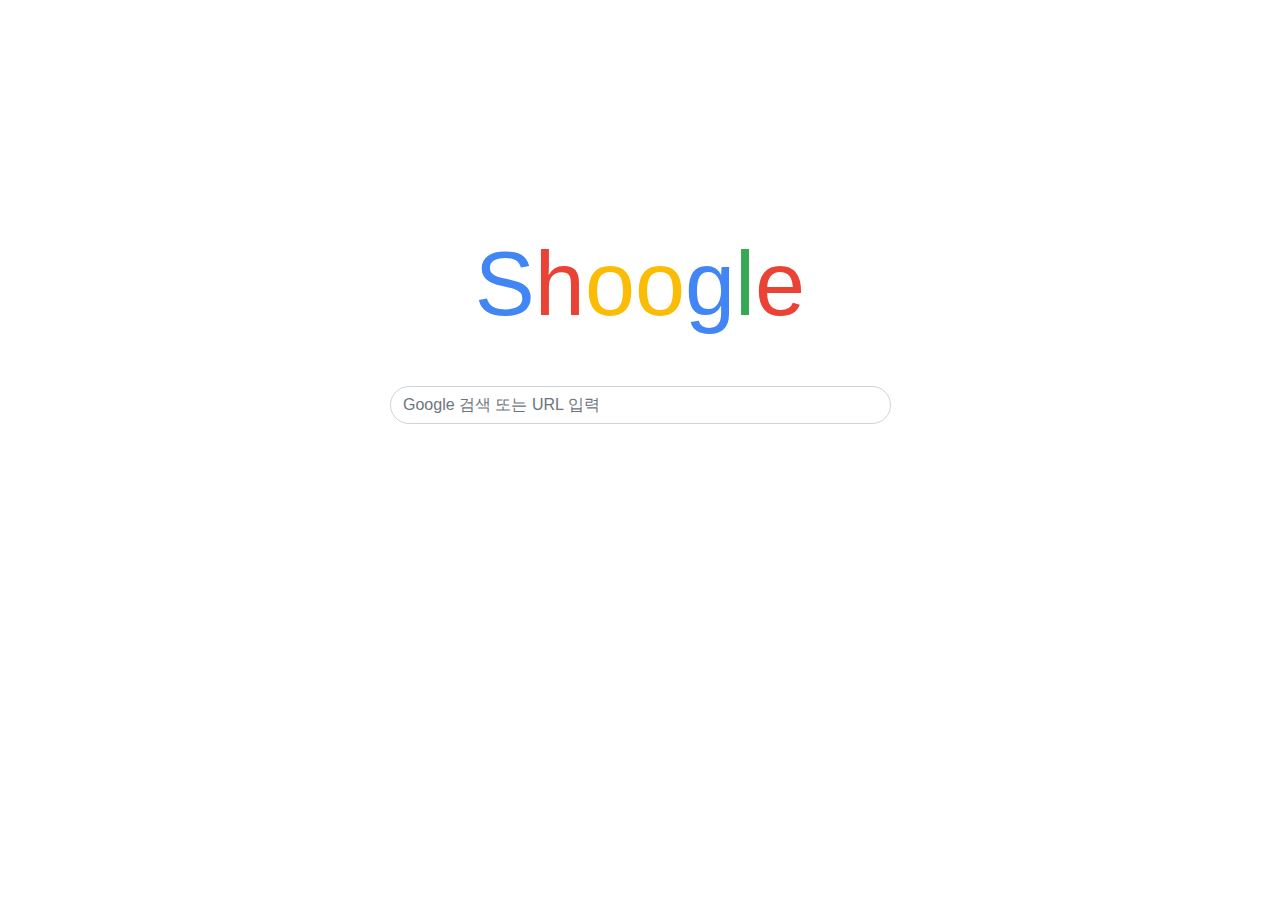
==== templates/index.html @ dadf5551 "Start to implement Front-end side" ====
<!DOCTYPE html>
<html>
<head>
  <link rel="stylesheet" href="https://stackpath.bootstrapcdn.com/bootstrap/4.5.2/css/bootstrap.min.css" integrity="sha384-JcKb8q3iqJ61gNV9KGb8thSsNjpSL0n8PARn9HuZOnIxN0hoP+VmmDGMN5t9UJ0Z" crossorigin="anonymous">
  <link rel="stylesheet" href="index.css">
  <title>Shoogle</title>
</head>
<body>
  <h1>
    <span>S</span><span>h</span><span>o</span><span>o</span><span>g</span><span>l</span><span>e</span>
  </h1>
  <form action="https://www.google.com/search" method="GET">
    <div class="mx-auto mt-5 search-bar input-group mb-3">
      <input name="q" type="text" class="form-control rounded-pill" placeholder="Google 검색 또는 URL 입력" aria-label="Recipient's username" aria-describedby="button-addon2">
      <div class="input-group-append">
      </div>
    </div>
  </form>
</body>
</html>
---- templates/index.css ----
h1 {
    text-align: center;
    margin-top: 230px;
    font-size: 90px;
}
h1 span:nth-child(1) {
    color:#4285f4;
}
h1 span:nth-child(2) {
    color:#ea4335;
}
h1 span:nth-child(3) {
    color:#fbbc05;
}
h1 span:nth-child(4) {
    color:#fbbc05;
}
h1 span:nth-child(5) {
    color:#4285f4;
}
h1 span:nth-child(6) {
    color:#34a853;
}
h1 span:nth-child(7) {
    color:#ea4335;
}
.search-bar {
    width: 500px;
}
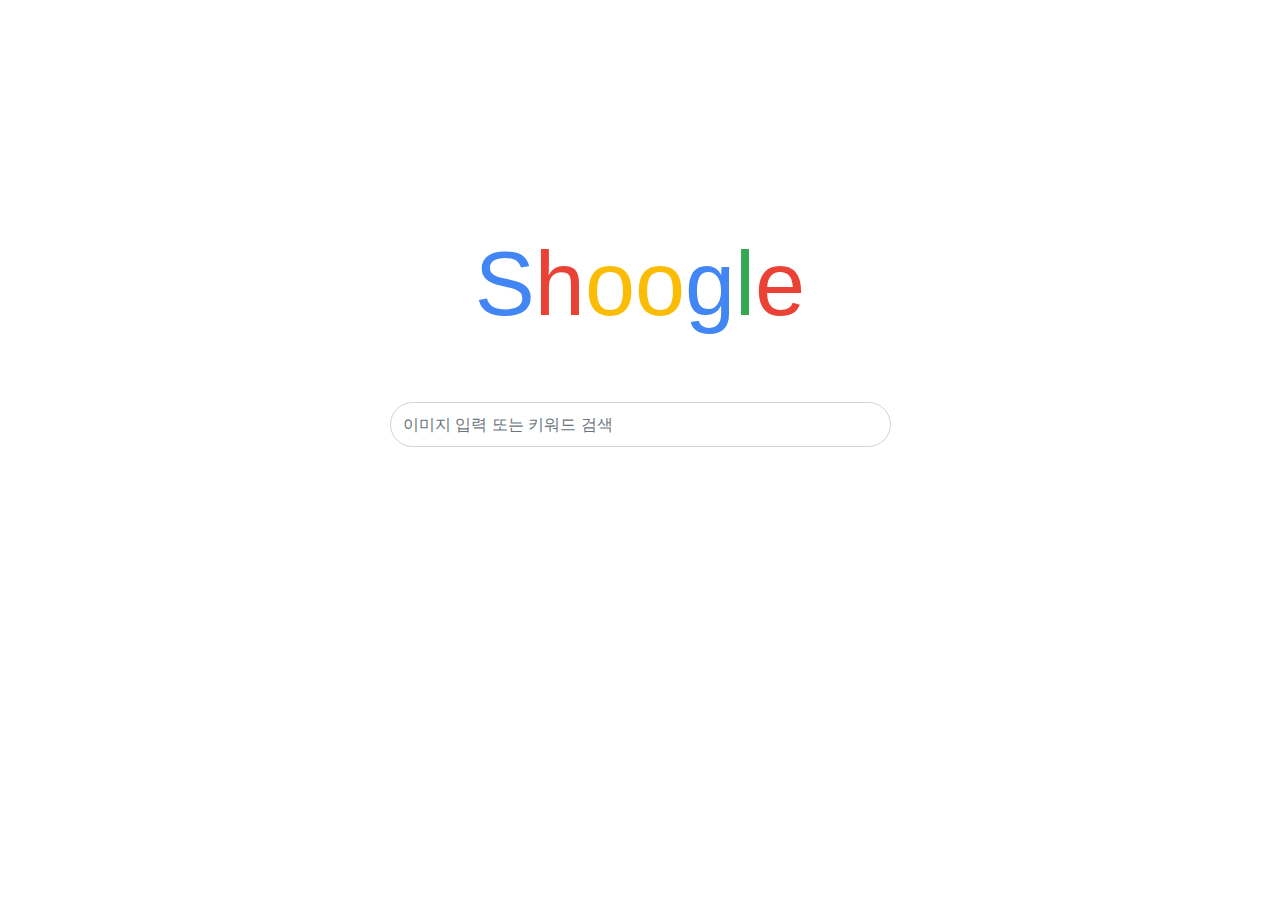
==== commit ee6afcb3: "add results page and edit css" ====
--- a/templates/index.html
+++ b/templates/index.html
@@ -11,7 +11,7 @@
   </h1>
   <form action="https://www.google.com/search" method="GET">
     <div class="mx-auto mt-5 search-bar input-group mb-3">
-      <input name="q" type="text" class="form-control rounded-pill" placeholder="Google 검색 또는 URL 입력" aria-label="Recipient's username" aria-describedby="button-addon2">
+      <input name="q" type="text" class="form-control rounded-pill" placeholder="이미지 입력 또는 키워드 검색" aria-label="Recipient's username" aria-describedby="button-addon2">
       <div class="input-group-append">
       </div>
     </div>
--- a/templates/index.css
+++ b/templates/index.css
@@ -27,3 +27,23 @@
 .search-bar {
     width: 500px;
 }
+
+.rounded-pill {
+    height: 45px
+}
+
+.mt-5{
+    margin-top: 4rem!important;
+}
+
+.mb-3{
+    margin-bottom: 4rem!important;
+}
+
+.column {
+    margin:0 60px;
+}
+
+.thumbnail {
+    margin: 20px;
+}
